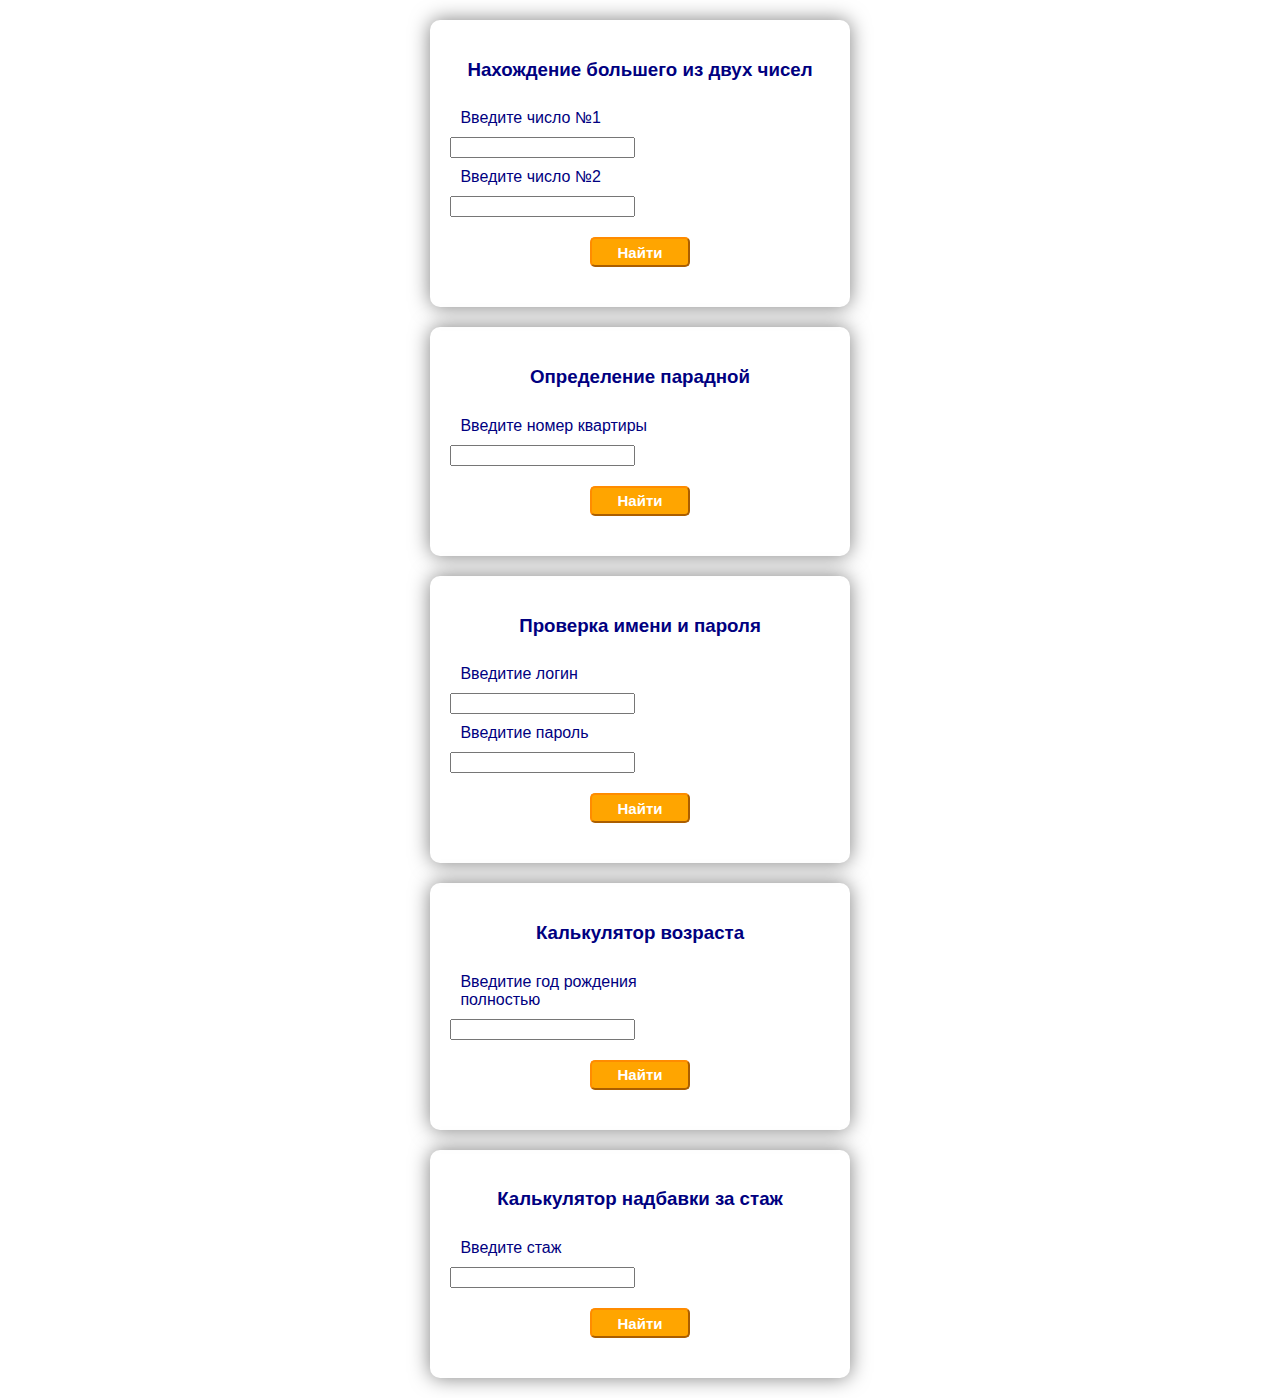
==== index.html @ aeeeaf24 "add files" ====
<!DOCTYPE html>
<html lang="en">
<head>
    <meta charset="UTF-8">
    <title>Home Work 10</title>
    <link rel="stylesheet" href="style.css">
</head>
<body>

<div class="wrap">
    <h3>Нахождение большего из двух чисел</h3>
    <span>Введите число №1</span>
    <input type="text" id="num1">
    <span>Введите число №2</span>
    <input type="text" id="num2">
    <button id="btnmax">Найти</button>
    <p id='out1'></p>
</div>  

<div class="wrap">
    <h3>Определение парадной</h3>
    <span>Введите номер квартиры</span>
    <input type="text" id="block">
    <button id="btnblock">Найти</button>
    <p id='out2'></p>
</div>

<div class="wrap">
    <h3>Проверка имени и пароля</h3>
    <span>Введитие логин</span>
    <input type="text" id="log">
    <span>Введитие пароль</span>
    <input type="text" id="pass">
    <button id="btnpass">Найти</button>
    <p id='out3'></p>
</div>

<div class="wrap">
    <h3>Калькулятор возраста</h3>
    <span>Введитие год рождения полностью</span>
    <input type="text" id="date">
    <button id="btndate">Найти</button>
    <p id='out4'></p>
</div>

<div class="wrap">
    <h3>Калькулятор надбавки за стаж</h3>
    <span>Введите стаж</span>
    <input type="text" id="seniority">
    <button id="btnseniority">Найти</button>
    <p id='out5'></p>
</div>

<script src="script.js"></script>
</body>
</html>
---- style.css ----
.wrap {
	width: 30%;
	margin: 20px auto;
	padding: 20px;
    box-shadow: 0 0 20px rgba(0,0,0,0.5);
    border-radius: 10px;

}
span {
	display: inline-block;
	width: 60%;
	margin: 10px;
}
p {
    margin: 0 10px;
}
body {
	font-family: sans-serif;
	color: navy;
}
button {
    display: block;
    min-width: 100px;
    height: 30px;
    border-radius: 5px;
    border-color: darkorange;
    background-color: orange;
    margin: 20px auto;
    color: white;
    font-weight: bold;
    font-size: 15px;
}
h3 {
    text-align: center;
}
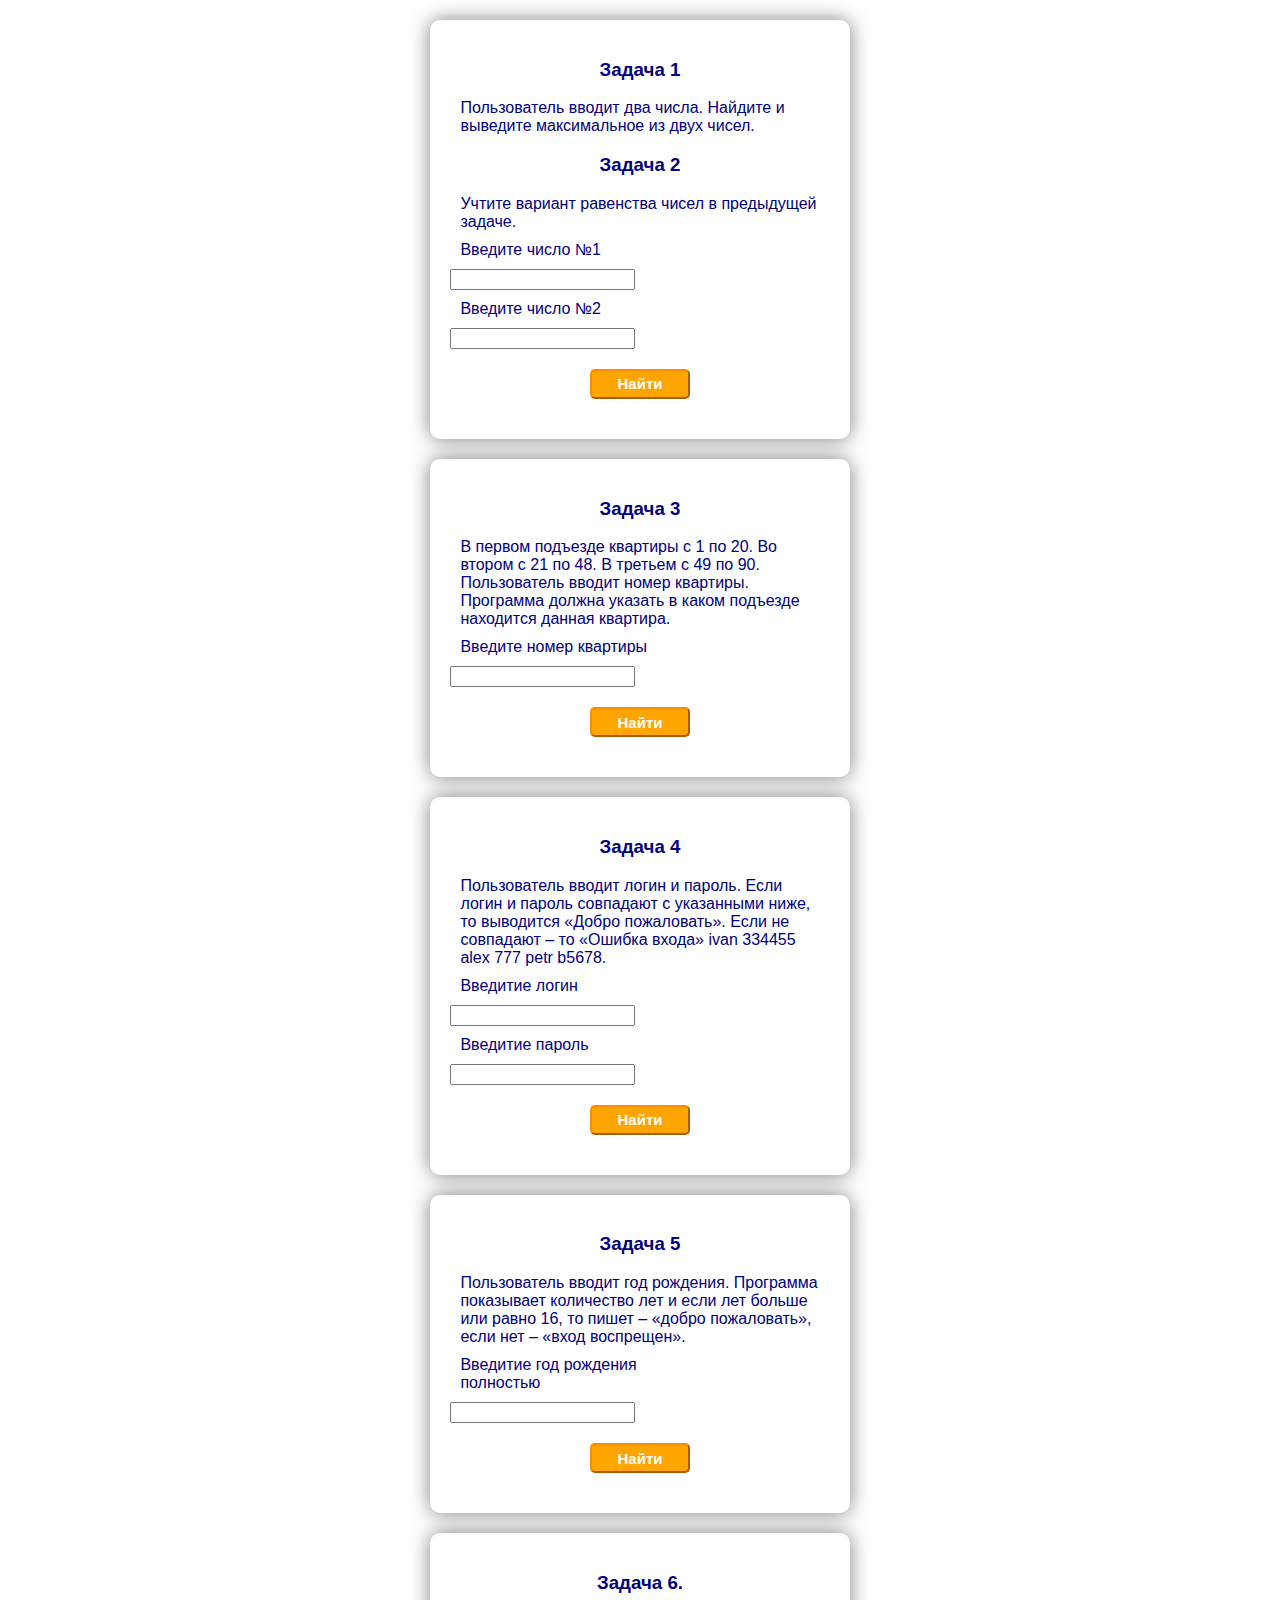
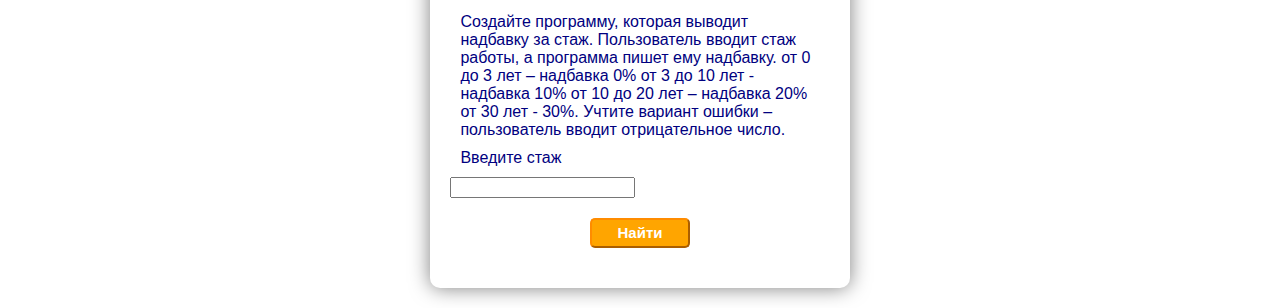
==== commit 68a23f1f: "new commit" ====
--- a/index.html
+++ b/index.html
@@ -8,7 +8,10 @@
 <body>
 
 <div class="wrap">
-    <h3>Нахождение большего из двух чисел</h3>
+    <h3>Задача 1 </h3> 
+    <p>Пользователь вводит два числа. Найдите и выведите максимальное из двух чисел.</p> 
+    <h3>Задача 2</h3> 
+    <p> Учтите вариант равенства чисел в предыдущей задаче. </p>
     <span>Введите число №1</span>
     <input type="text" id="num1">
     <span>Введите число №2</span>
@@ -18,7 +21,8 @@
 </div>  
 
 <div class="wrap">
-    <h3>Определение парадной</h3>
+    <h3>Задача 3</h3>
+     <p>В первом подъезде квартиры с 1 по 20. Во втором с 21 по 48. В третьем с 49 по 90. Пользователь вводит номер квартиры. Программа должна указать в каком подъезде находится данная квартира.</p>
     <span>Введите номер квартиры</span>
     <input type="text" id="block">
     <button id="btnblock">Найти</button>
@@ -26,7 +30,8 @@
 </div>
 
 <div class="wrap">
-    <h3>Проверка имени и пароля</h3>
+    <h3>Задача 4</h3>
+     <p>Пользователь вводит логин и пароль. Если логин и пароль совпадают с указанными ниже, то выводится «Добро пожаловать». Если не совпадают – то «Ошибка входа» ivan 334455 alex 777 petr b5678.</p>
     <span>Введитие логин</span>
     <input type="text" id="log">
     <span>Введитие пароль</span>
@@ -36,7 +41,8 @@
 </div>
 
 <div class="wrap">
-    <h3>Калькулятор возраста</h3>
+    <h3>Задача 5</h3>
+     <p>Пользователь вводит год рождения. Программа показывает количество лет и если лет больше или равно 16, то пишет – «добро пожаловать», если нет – «вход воспрещен».</p>
     <span>Введитие год рождения полностью</span>
     <input type="text" id="date">
     <button id="btndate">Найти</button>
@@ -44,7 +50,8 @@
 </div>
 
 <div class="wrap">
-    <h3>Калькулятор надбавки за стаж</h3>
+    <h3>Задача 6.</h3>
+     <p>Создайте программу, которая выводит надбавку за стаж. Пользователь вводит стаж работы, а программа пишет ему надбавку. от 0 до 3 лет – надбавка 0% от 3 до 10 лет - надбавка 10% от 10 до 20 лет – надбавка 20% от 30 лет - 30%. Учтите вариант ошибки – пользователь вводит отрицательное число.</p>
     <span>Введите стаж</span>
     <input type="text" id="seniority">
     <button id="btnseniority">Найти</button>
